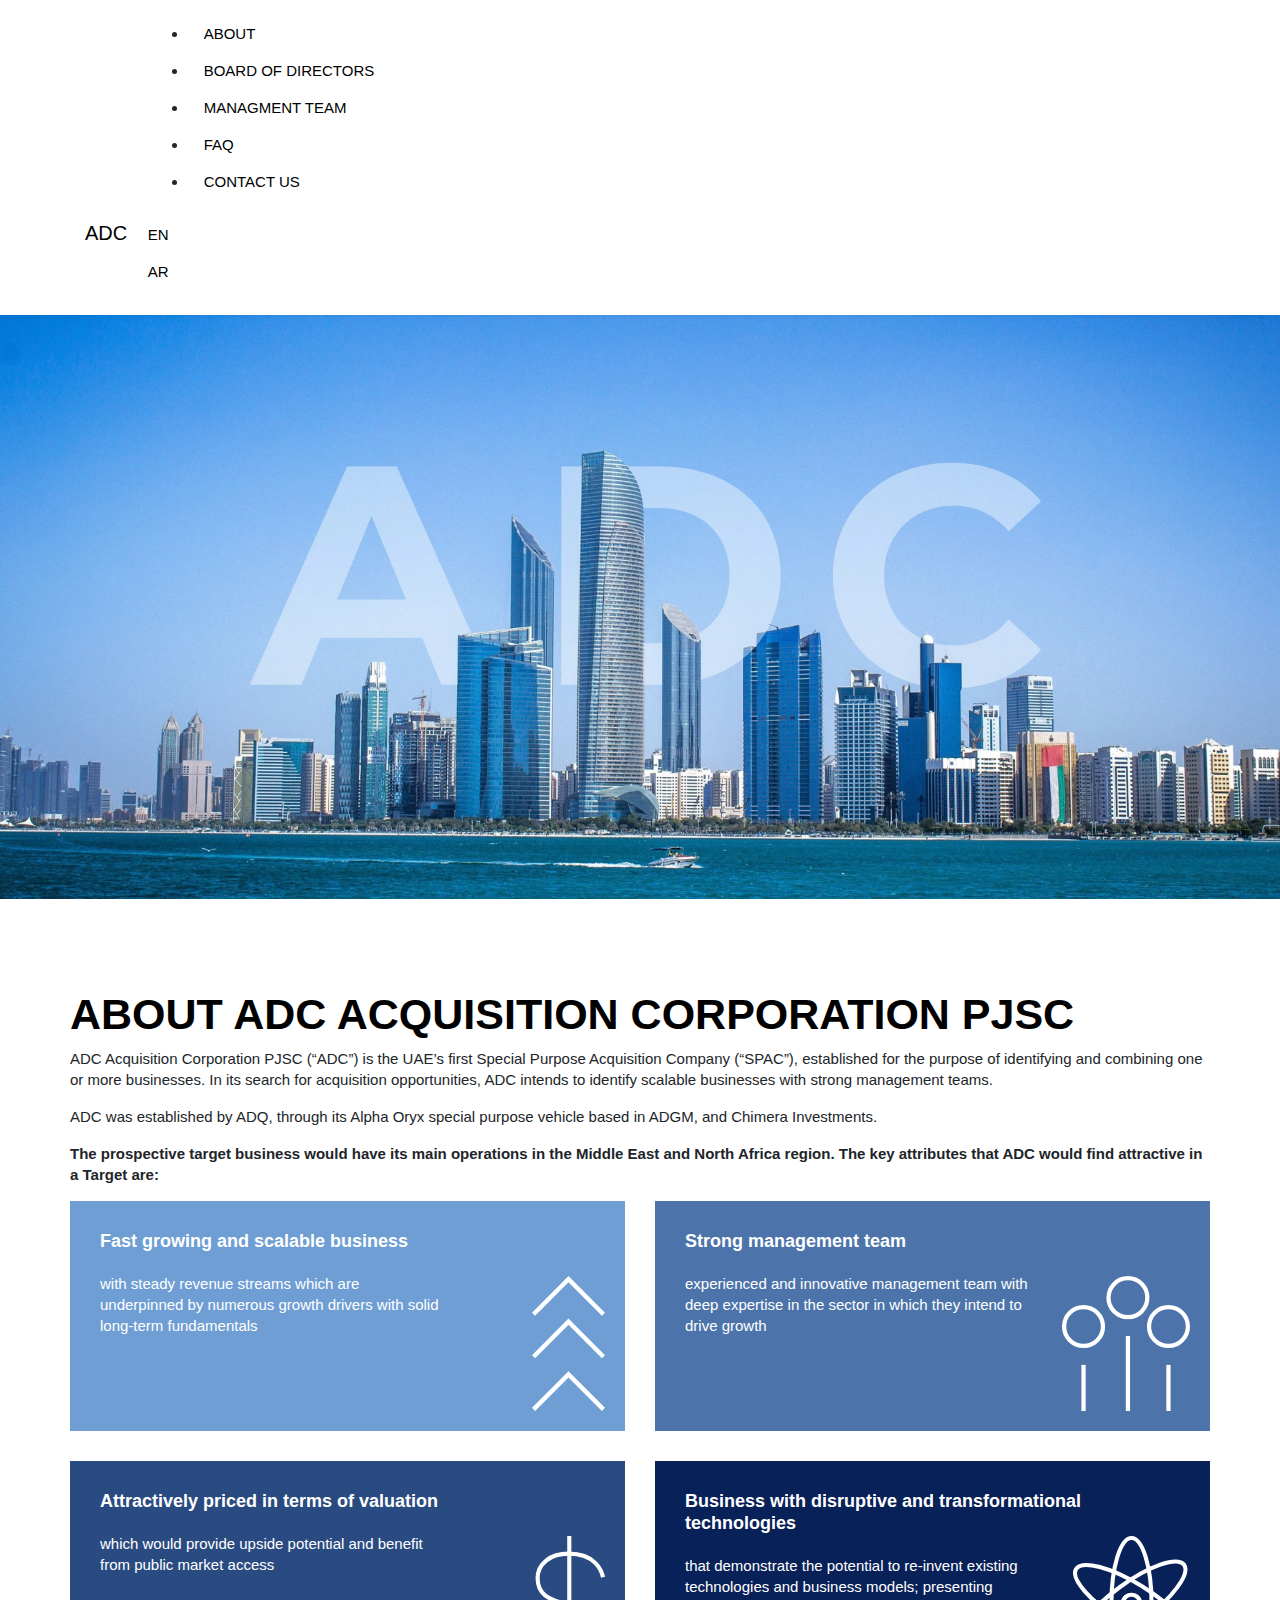
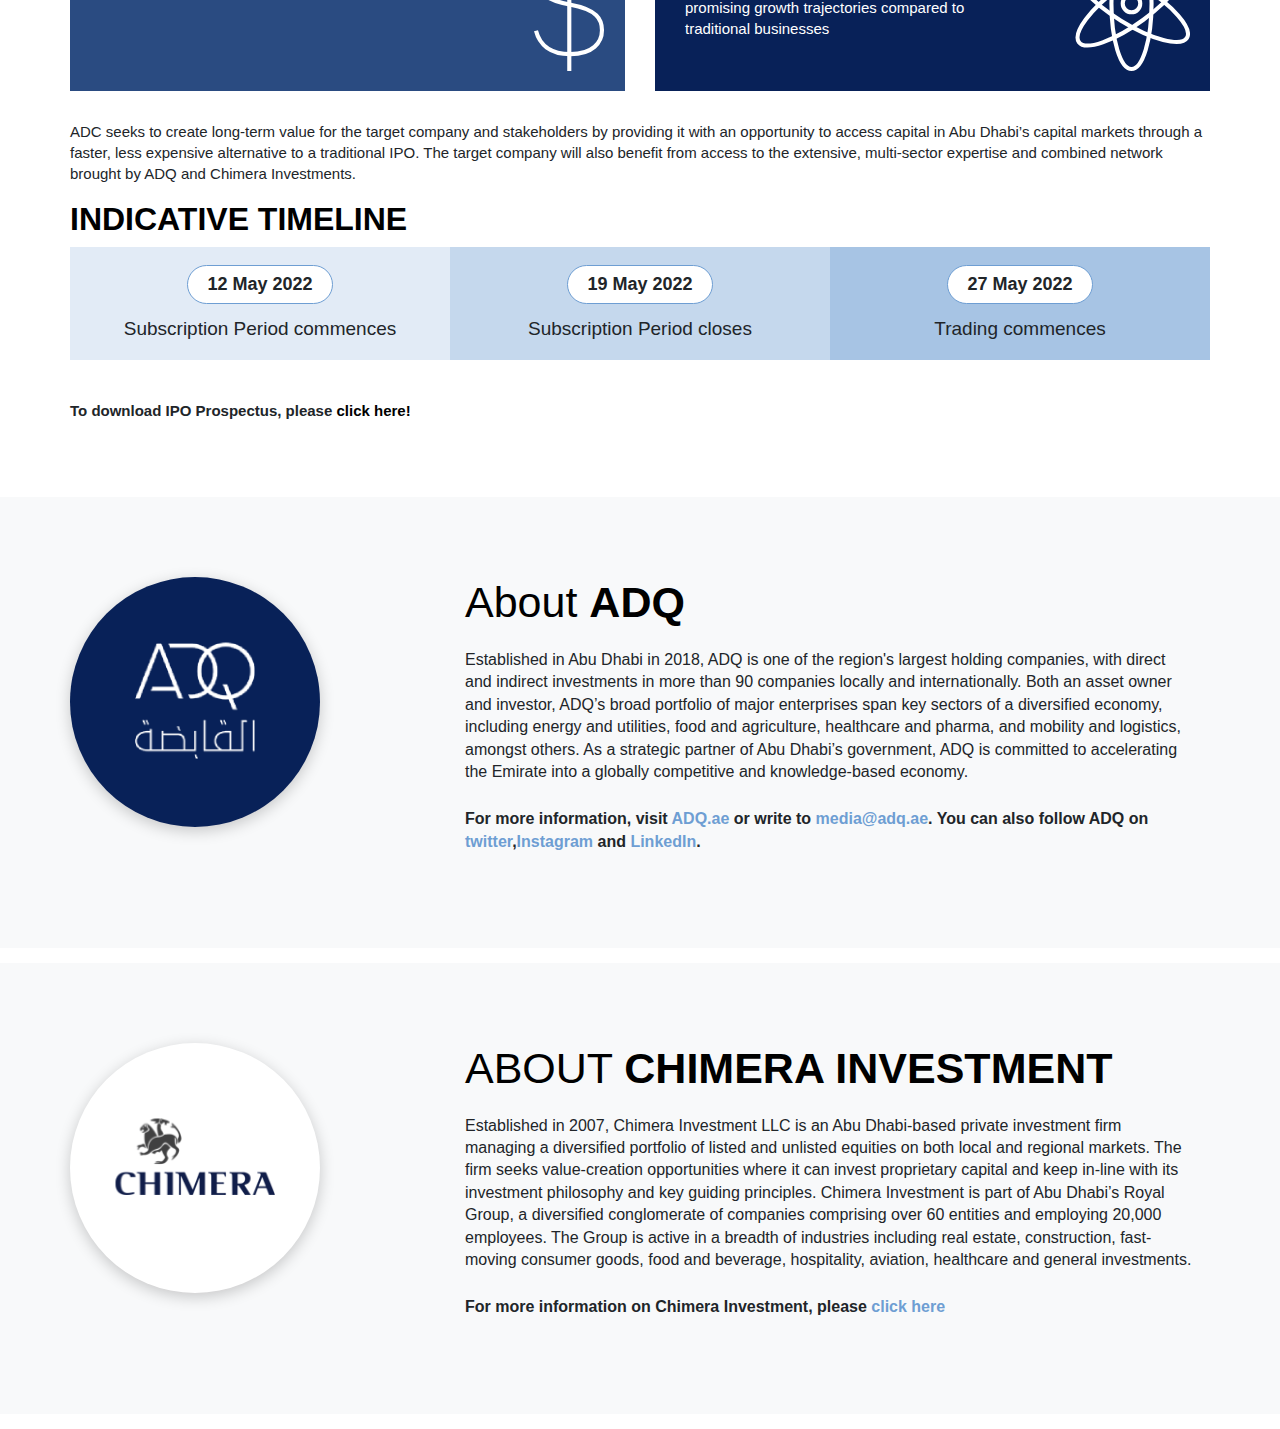
==== index2.html @ 83d0c541 "Initial commit" ====
<!DOCTYPE html>
<html lang="en">
<head>
  <meta charset="utf-8">
  <meta name="viewport" content="width=device-width, initial-scale=1.0, maximum-scale=1.0, user-scalable=no" />
  <title>ADC</title>
  <meta name="description" content="">
  <meta name="author" content="">

  <!-- frameworks -->
  <link href="assets/framework/css/bootstrap.min.css" rel="stylesheet">
  
  <!-- font and style -->
  <link rel="stylesheet" href="https://maxcdn.bootstrapcdn.com/font-awesome/4.7.0/css/font-awesome.min.css">
  <link rel="stylesheet" href="https://cdn.linearicons.com/free/1.0.0/icon-font.min.css">
  <link rel="stylesheet" type="text/css" href="assets/css/magnific-popup.css">

  <link rel="preconnect" href="https://fonts.googleapis.com">
  <link rel="preconnect" href="https://fonts.gstatic.com" crossorigin>
  <link href="https://fonts.googleapis.com/css2?family=Montserrat:wght@700&display=swap" rel="stylesheet">

  
  <link rel="stylesheet" type="text/css" href="assets/fonts/mada/stylesheet.css">
  <link rel="stylesheet" type="text/css" href="style2.css">
</head>


<!-- Coding starts !-->

<section class="navigation">
    <div class="container"> 
      <a class="navbar-brand" href="#">ADC </a>
          <div class="navbar-brand" id="navbar-brand">
          <ul>
            <li>
              <a class="nav-link smoothScroll" href="#">ABOUT <span class="sr-only">(current)</span></a>
            </li>
            <li>
              <a class="nav-link smoothScroll" href="#">BOARD OF DIRECTORS </a>
            </li>
            <li>
            <a class="nav-link smoothScroll" href="#"> MANAGMENT TEAM </a>
            </li>
            <li>
              <a class="nav-link smoothScroll" href="#">FAQ </a>
            </li>
            <li>
              <a class="nav-link smoothScroll" href="#">CONTACT US</a>
            </li>
          </ul>


          <ul class="navbar-nav lang_menu">
          <li class="nav-item">
            <a class="nav-link en" href="#">EN</a>
          </li>
          <li class="nav-item">
            <a class="nav-link ar" href="#">AR</a>
          </li>
          </div>
    </div>
</section>

<section class="Sec-hero">
         <img class="hero" src="assets/img/adc-hero.webp">
  </section>

<section class="Sec-about-intro">
  <div class="container">
    <div class="row">
      <div class="wrapper">
        <h1><medium>ABOUT ADC ACQUISITION CORPORATION PJSC</medium></h1>
        <p>ADC Acquisition Corporation PJSC (“ADC”) is the UAE’s first Special Purpose Acquisition Company (“SPAC”), established for the purpose of identifying and combining one or more businesses. In its search for acquisition opportunities, ADC intends to identify scalable businesses with strong management teams.</p>

        <p>ADC was established by ADQ, through its Alpha Oryx special purpose vehicle based in ADGM, and Chimera Investments. </p>

        <p><strong>The prospective target business would have its main operations in the Middle East and North Africa region. The key attributes that ADC would find attractive in a Target are: </strong></p>

    
      <div class="row about-grid"> 
          <div class="col-6 item1">
            <div class="desc">
              <div class="textwrap"> 
                <h2>Fast growing and scalable business </h2>
                <p> with steady revenue streams which are underpinned by numerous growth drivers with solid long-term fundamentals </p>
              </div>
            <img class="ftrd_icon" src="assets/img/about-icon-03.svg">
            </div>            
          </div>
       

          <div class="col-6 item2">
            <div class="desc">
              <div class="textwrap">
                <h2>Strong management team </h2>
                <p> experienced and innovative management team with deep expertise in the sector in which they intend to drive growth 
                </p>
            </div>
            <img class="ftrd_icon" src="assets/img/about-icon-02.svg">
          </div>
        </div>

          <div class="col-6 item3">
             <div class="desc">
              <div class="textwrap">
                <h2> Attractively priced in terms of valuation </h2>
                <p>which would provide upside potential and benefit from public market access</p>
              </div>
              <img class="ftrd_icon" src="assets/img/about-icon-01.svg">
            </div>
          </div>

          <div class="col-6 item4">
            <div class="desc">
              <div class="textwrap">
                <h2> Business with disruptive and transformational technologies</h2>
                <p>that demonstrate the potential to re-invent existing technologies and business models; presenting promising growth trajectories compared to traditional businesses</p>
              </div>
              <img class="ftrd_icon" src="assets/img/about-icon-04.svg">
            </div>
          </div>

        </div>

        <p>ADC seeks to create long-term value for the target company and stakeholders by providing it with an opportunity to access capital in Abu Dhabi’s capital markets through a faster, less expensive alternative to a traditional IPO. The target company will also benefit from access to the extensive, multi-sector expertise and combined network brought by ADQ and Chimera Investments.</p>
    


          <div =class="timeline-row">
            <h3>INDICATIVE TIMELINE</h3>
            <div class="timeline-wrap row">
              <div class="col-4 item">
                <span class="date"> 12 May 2022 </span>
                <p> Subscription Period commences </p>
            </div>
         
            <div class="col-4 item">
                <span class="date"> 19 May 2022 </span>
                <p> Subscription Period closes </p>
            </div>

            <div class="col-4 item">
                <span class="date"> 27 May 2022 </span>
                <p> Trading commences </p>
            </div>
          </div>

            <p><strong> To download IPO Prospectus, please <a href="#">click here!</strong></a></p>
        </div>
      </div>
  </div>
</section>

<section class="about-adq about_cstm_sec bg-light">
  <div class="container">
    <div class="wrapper row">
      <div class="col-4 ftrd_img">
        <div class="wrap"><img src="assets/img/logo-adq.png"></div>
      </div>


        <div class="col-8 desc"> 
          <h3> About <strong>ADQ</strong> </h3>
          <p> Established in Abu Dhabi in 2018, ADQ is one of the region's largest holding companies, with direct and indirect investments in more than 90 companies locally and internationally. Both an asset owner and investor, ADQ’s broad portfolio of major enterprises span key sectors of a diversified economy, including energy and utilities, food and agriculture, healthcare and pharma, and mobility and logistics, amongst others. As a strategic partner of Abu Dhabi’s government, ADQ is committed to accelerating the Emirate into a globally competitive and knowledge-based economy.</p>
          <p><strong> For more information, visit
           <a href="#"> ADQ.ae</a>
            or write to
            <a href="#">media@adq.ae</a>.
            You can also follow ADQ on 
            <a href="#">twitter</a>,<a href="#">Instagram</a> and <a href="#">LinkedIn</a>.</strong></p>
    </div>
  </div>
</section>

<section class="about-chimera about_cstm_sec bg-light">
  <div class="container">
    <div class="wrapper row">
      <div class="col-4 ftrd_img">
        <div class="wrap"><img src="assets/img/logo-chimera.png"></div>
      </div>

  <div class="col-8 desc">
      <h3>ABOUT <strong>CHIMERA INVESTMENT</strong></h3>
      <p>Established in 2007, Chimera Investment LLC is an Abu Dhabi-based private investment firm managing a diversified portfolio of listed and unlisted equities on both local and regional markets. The firm seeks value-creation opportunities where it can invest proprietary capital and keep in-line with its investment philosophy and key guiding principles. Chimera Investment is part of Abu Dhabi’s Royal Group, a diversified conglomerate of companies comprising over 60 entities and employing 20,000 employees. The Group is active in a breadth of industries including real estate, construction, fast-moving consumer goods, food and beverage, hospitality, aviation, healthcare and general investments.</p>
      <p><strong>For more information on Chimera Investment, please
      <a href="#">click here</a></strong></p>
    </div>
  </div>
</section>
---- assets/fonts/mada/stylesheet.css ----
@font-face {
    font-family: 'Mada';
    src: url('Mada-Bold.eot');
    src: url('Mada-Bold.eot?#iefix') format('embedded-opentype'),
        url('Mada-Bold.woff2') format('woff2'),
        url('Mada-Bold.woff') format('woff'),
        url('Mada-Bold.ttf') format('truetype');
    font-weight: bold;
    font-style: normal;
    font-display: block;
}

@font-face {
    font-family: 'Mada';
    src: url('Mada-Light.eot');
    src: url('Mada-Light.eot?#iefix') format('embedded-opentype'),
        url('Mada-Light.woff2') format('woff2'),
        url('Mada-Light.woff') format('woff'),
        url('Mada-Light.ttf') format('truetype');
    font-weight: 300;
    font-style: normal;
    font-display: block;
}

@font-face {
    font-family: 'Mada';
    src: url('Mada-Medium.eot');
    src: url('Mada-Medium.eot?#iefix') format('embedded-opentype'),
        url('Mada-Medium.woff2') format('woff2'),
        url('Mada-Medium.woff') format('woff'),
        url('Mada-Medium.ttf') format('truetype');
    font-weight: 500;
    font-style: normal;
    font-display: block;
}

@font-face {
    font-family: 'Mada';
    src: url('Mada-Regular.eot');
    src: url('Mada-Regular.eot?#iefix') format('embedded-opentype'),
        url('Mada-Regular.woff2') format('woff2'),
        url('Mada-Regular.woff') format('woff'),
        url('Mada-Regular.ttf') format('truetype');
    font-weight: normal;
    font-style: normal;
    font-display: block;
}
---- style2.css ----
img{ max-width: 100%; }
a{ color: #000; }
a:focus, a:hover{ text-decoration: none; background: none; color: #082158;}
input:-webkit-autofill { -webkit-box-shadow: inset 0 0 0px 9999px white;}
hr{
    border-top: 3px solid #EFCB13;
    width: 44px;
    margin-top: 10px;
}

h1,h2,h3,h4,h5 {margin-top: 0px;line-height: 1.2;color: #000; font-weight: bold;}
h1{font-size: 43px; }
h2{ font-size: 43px; }
h3{ font-size: 32px; }
h4{ font-size: 22px; }
h5{  }
p {  }
p, li{ font-size: 15px; line-height: 1.4; margin-top: 0px;}
a { outline: none !important; background: none;}
li,span{  }

section{ padding: 10px 0; }
.bg_dark{  
    color: #fff;
    background: #082158;}


/* header */

.m_header{ 
    padding-top: 0px; 
    padding-bottom: 0px;  
    position: fixed;
    left: 0;
    right: 0;
    z-index: 999;
    background: #fff;
}
.m_header .navbar-brand{ 
    font-size: 43px; 
    font-weight: bold;  
    font-family: 'Montserrat', sans-serif;
}
.m_header .navbar-brand:hover{ color: #000; }
.m_header .nav-item{  }
.m_header .nav-item a{ 
    font-weight: bold; 
    font-size: 16px; 
    padding: 10px 20px!important;
}

.m_header .lang_menu{ position: absolute; right: 35px;    }
.m_header .lang_menu a{ padding: 6px 5px!important;color: #606060; font-weight: normal; line-height: 0;   }
.m_header .lang_menu a.en{ font-weight: bold; border-right: 1px solid ;  }
.m_header .lang_menu a.ar{  }

#navbarNav{ margin-bottom: -1px; }

.navigation {
    padding:  10px;
}

/* header */

/* Sec hero */

.sec-hero{ padding: 10px 0 0 0;;  }
.sec-hero .container{  }
.sec-hero .wrapper{  }
.sec-hero img.hero_bg{  
    object-fit: cover;
    height: 650px;
    width: 100vw;
}

/* end sec hero */


/* about adc */

.Sec-about-intro{ padding-top: 80px; padding-bottom: 60px;}


.about-grid .textwrap h2 {
    font-size: 18px;

}

.about-grid .textwrap p {
    width: 70%;
    
}

.about-grid .col-6{ padding-bottom: 30px;  }
.about-grid .item1 .desc{ background: #6e9ed3; }
.about-grid .item2 .desc{ background: #4c74aa; }
.about-grid .item3 .desc{ background: #2a4b81; }
.about-grid .item4 .desc{ background: #082158;  }

.about-grid .desc{ 
    color: #fff; 
    height: 100%;
    padding: 30px ;
    height: 230px;
    overflow: hidden;
    position: relative;
}

.about-grid .desc  .text_wrap p{ width: 70%;  }
.about-grid .desc h2{ color: #fff; font-size: 18px; line-height: 1.2;margin-bottom: 20px; }
.about-grid .desc .desc p{  }
.about-grid .desc .ftrd_icon{  
    position: absolute;
    bottom: 20px;
    right: 20px;
    height: 135px;
}

@media {max-width:  991px}
.about-grid .desc .ftrd_icon {
    position:  absolute;
    bottom:  20px;
    right: 20px;
    height: 135px;}


.timeline-row{ padding: 20px 0;  }
.timeline-row h3{ font-size: 18px; }
.timeline-wrap {  padding: 0 15px 40px 15px; }
.timeline-wrap .item{ 
    background: #e2ebf6;
    text-align: center;
    padding:18px 20px;
    /*margin-bottom: 15px;*/
}

.timeline_wrap .item::after,
.timeline_wrap .item::before {
    content: " ";
    position: absolute;
    top: 0;
    right: -17px;
    width: 0;
    height: 0;
    border-top: 56px solid #c5d8ed;
    border-bottom: 57px solid #c5d8ed;
    border-left: 42px solid #e2ebf6;
    z-index: 2;
    transition: border-color 0.2s ease;
}

.timeline-wrap .item:nth-child(2)::after{
    border-top-color:#a7c4e4;
    border-bottom-color: #a7c4e4;
    border-left-color:  #c5d8ed;
}

.timeline-wrap .item:nth-child(3)::after{
    border-top-color: #ffffff;
    border-bottom-color:  #ffffff;
    border-left-color: #a7c4e4;
    right: 0px;
}

.timeline-wrap .item::before {
    right: auto;
    left: 0;
    border-left: 17px solid #fff;   
    z-index: 0;
}

.timeline-wrap .item:first-child::before {
    border: none;
}

.timeline-wrap .item:nth-child(2){ background: #c5d8ed;  }
.timeline-wrap .item:nth-child(3){  background: #a7c4e4; }
.timeline-wrap .item span.date{  
    display: inline-block;
    font-size: 18px;
    font-weight: bold;
    border-radius: 30px;
    border: 1px solid #6e9ed3;
    padding: 5px 19px;
    margin-bottom: 12px;
    background: #fff;
}
.timeline-wrap .item p{ margin: 0; font-size: 19px; }
.timeline-row p a{ color: #6e9ed3; }

/* about adc end */

.about_cstm_sec{ margin-bottom: 15px; padding: 80px 0 70px 0; }
.about_cstm_sec .ftrd_img{  }
.about_cstm_sec .ftrd_img .wrap{ 
    border-radius: 100%; 
    box-shadow: 0px 4px 15px 0px rgb(0 0 0 / 20%);
    background: #082158;
    width: 250px;
    height: 250px;
    padding: 65px;
    margin-left: -15px;
}

.about-chimera .ftrd_img .wrap{
    background: #fff;
    padding:75px 45px ;
}

.about_cstm_sec  .desc{ }
.about_cstm_sec  .desc h3{  
    font-weight: normal;
    font-size: 43px;
    margin-bottom: 20px;
}
.about_cstm_sec .desc p{margin-bottom: 25px;    font-size: 16px;  }
.about_cstm_sec  .desc p a{ color: #6e9ed3; }

.bg-light{ background: #f8fafb; }
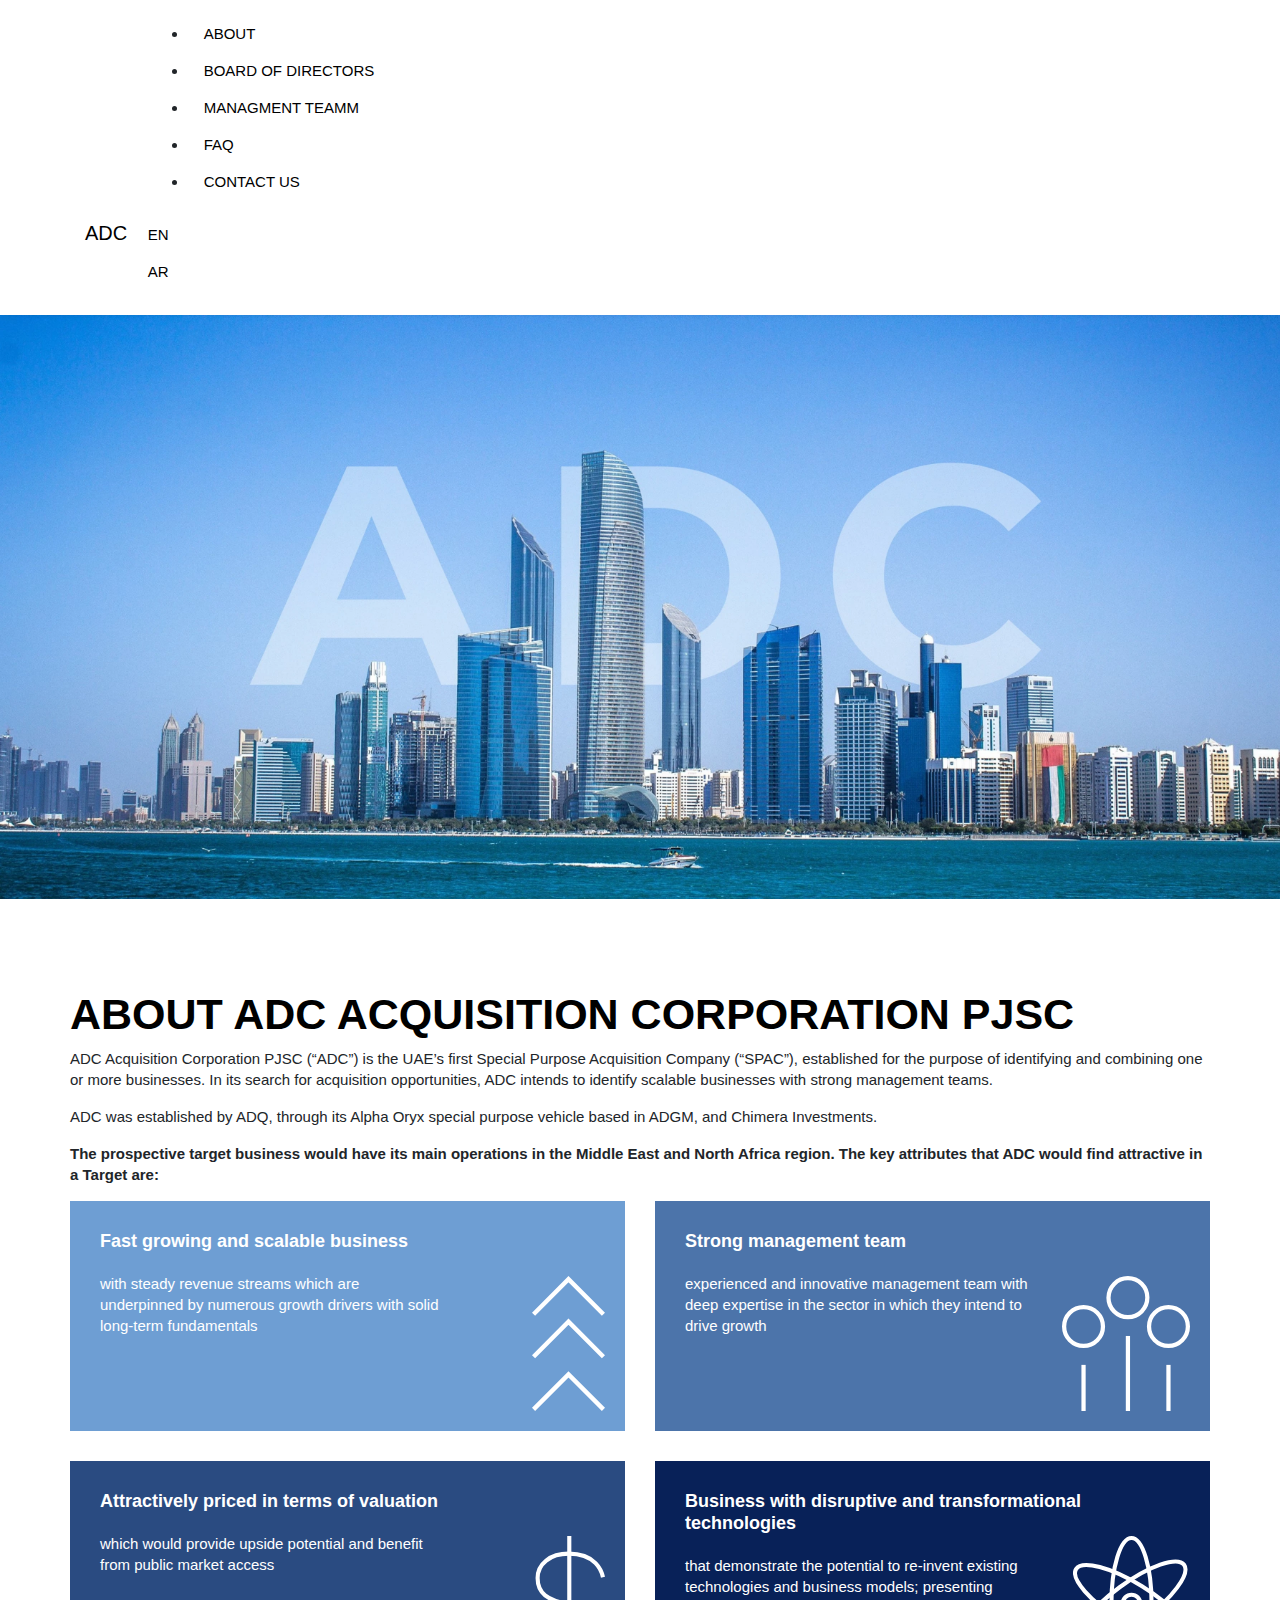
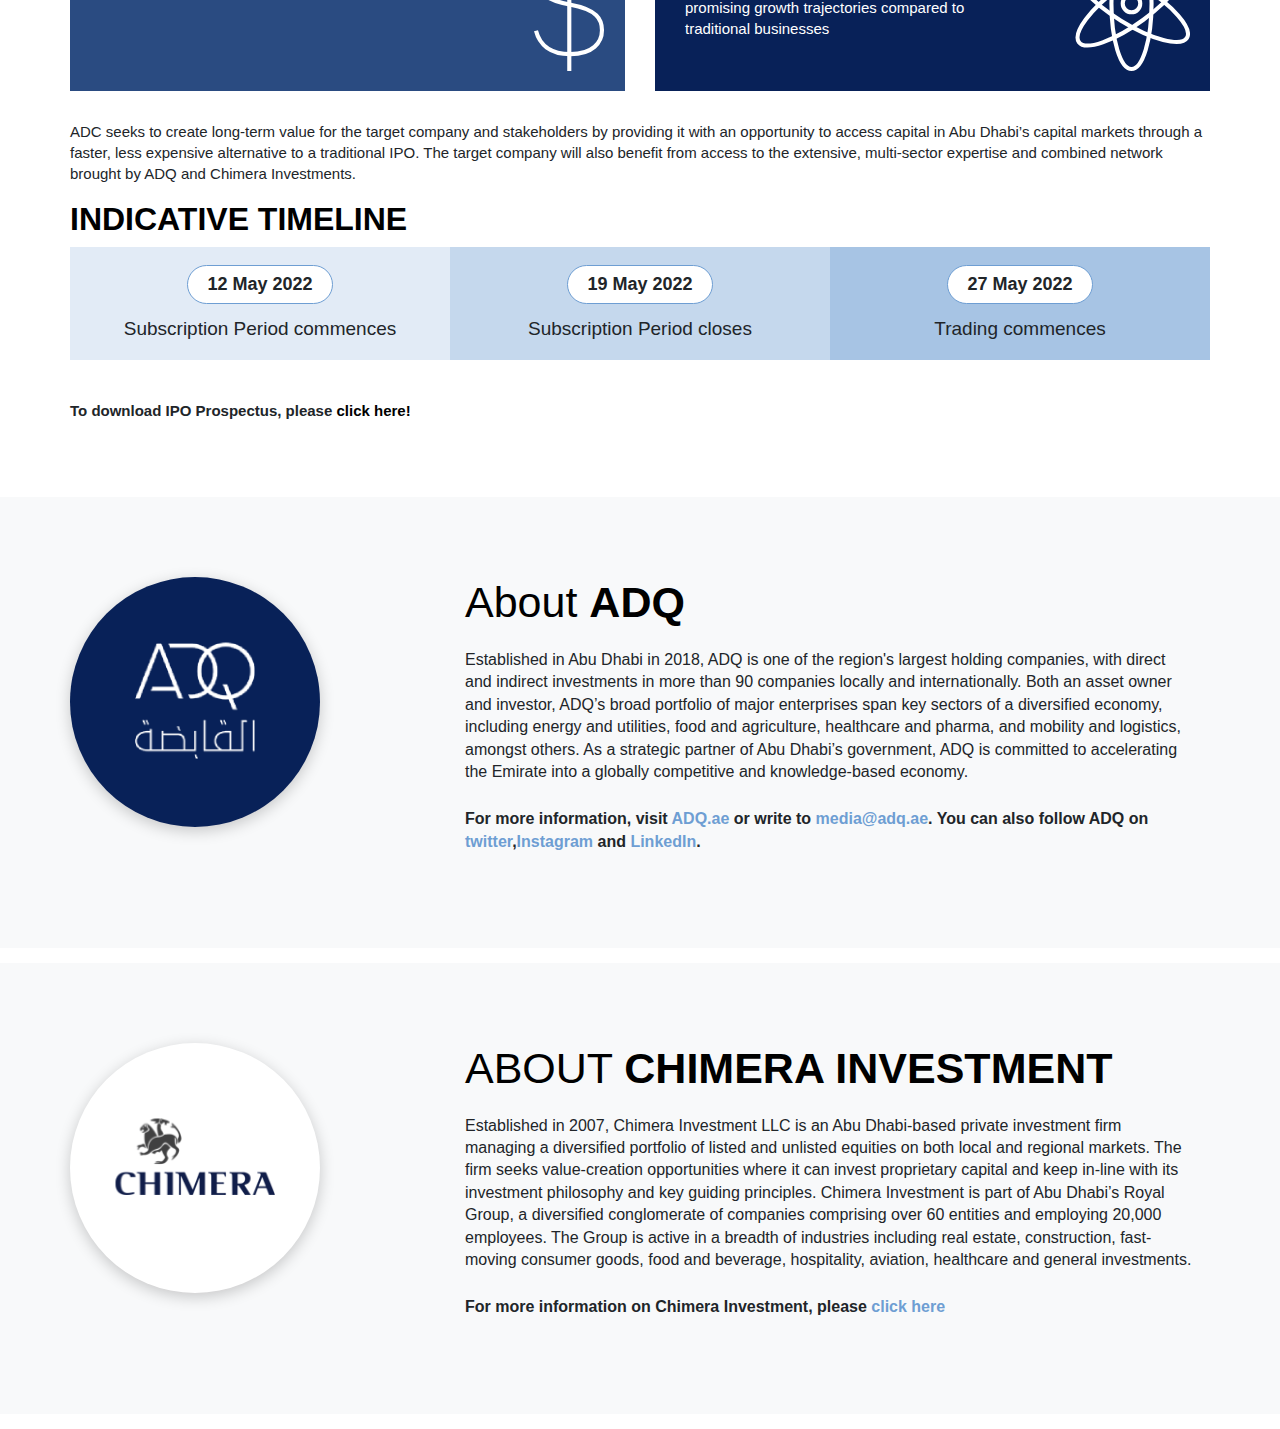
==== commit a84ce293: "Update index2.html" ====
--- a/index2.html
+++ b/index2.html
@@ -39,7 +39,7 @@
               <a class="nav-link smoothScroll" href="#">BOARD OF DIRECTORS </a>
             </li>
             <li>
-            <a class="nav-link smoothScroll" href="#"> MANAGMENT TEAM </a>
+            <a class="nav-link smoothScroll" href="#"> MANAGMENT TEAMM </a>
             </li>
             <li>
               <a class="nav-link smoothScroll" href="#">FAQ </a>
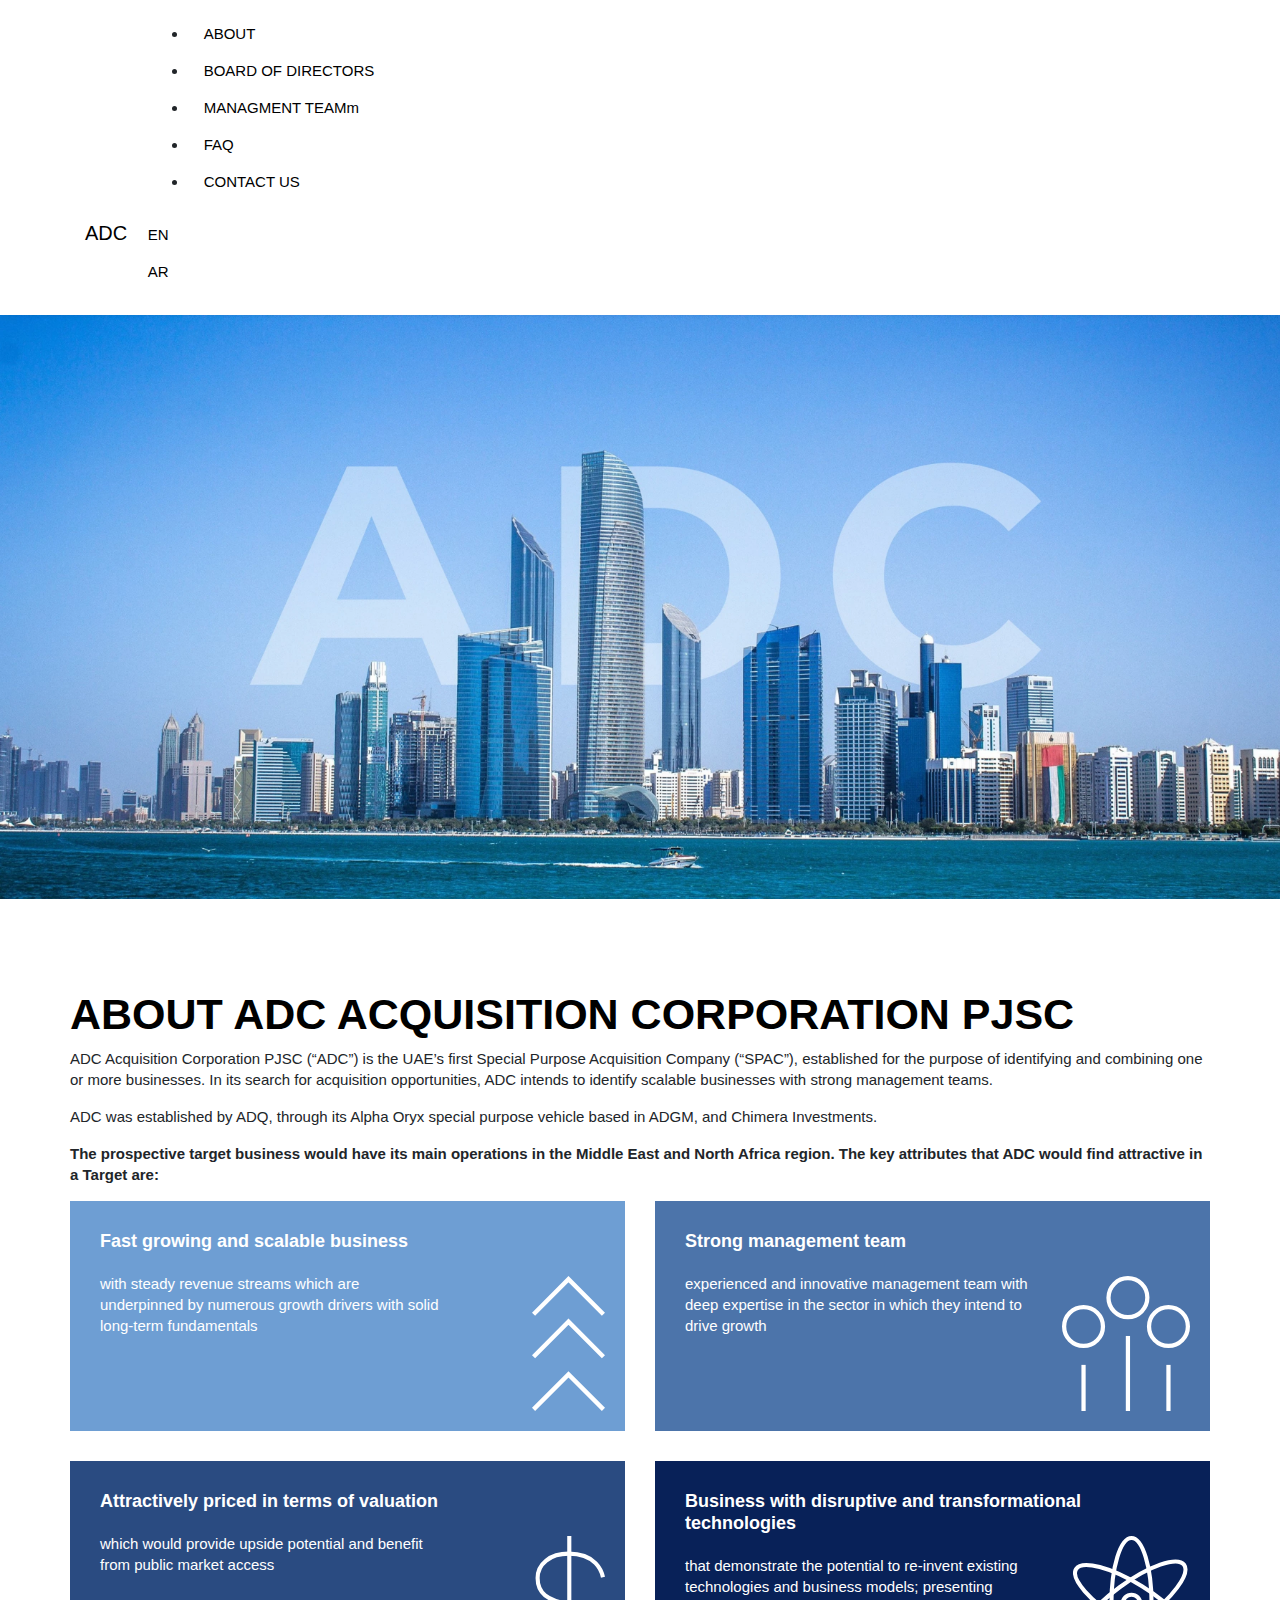
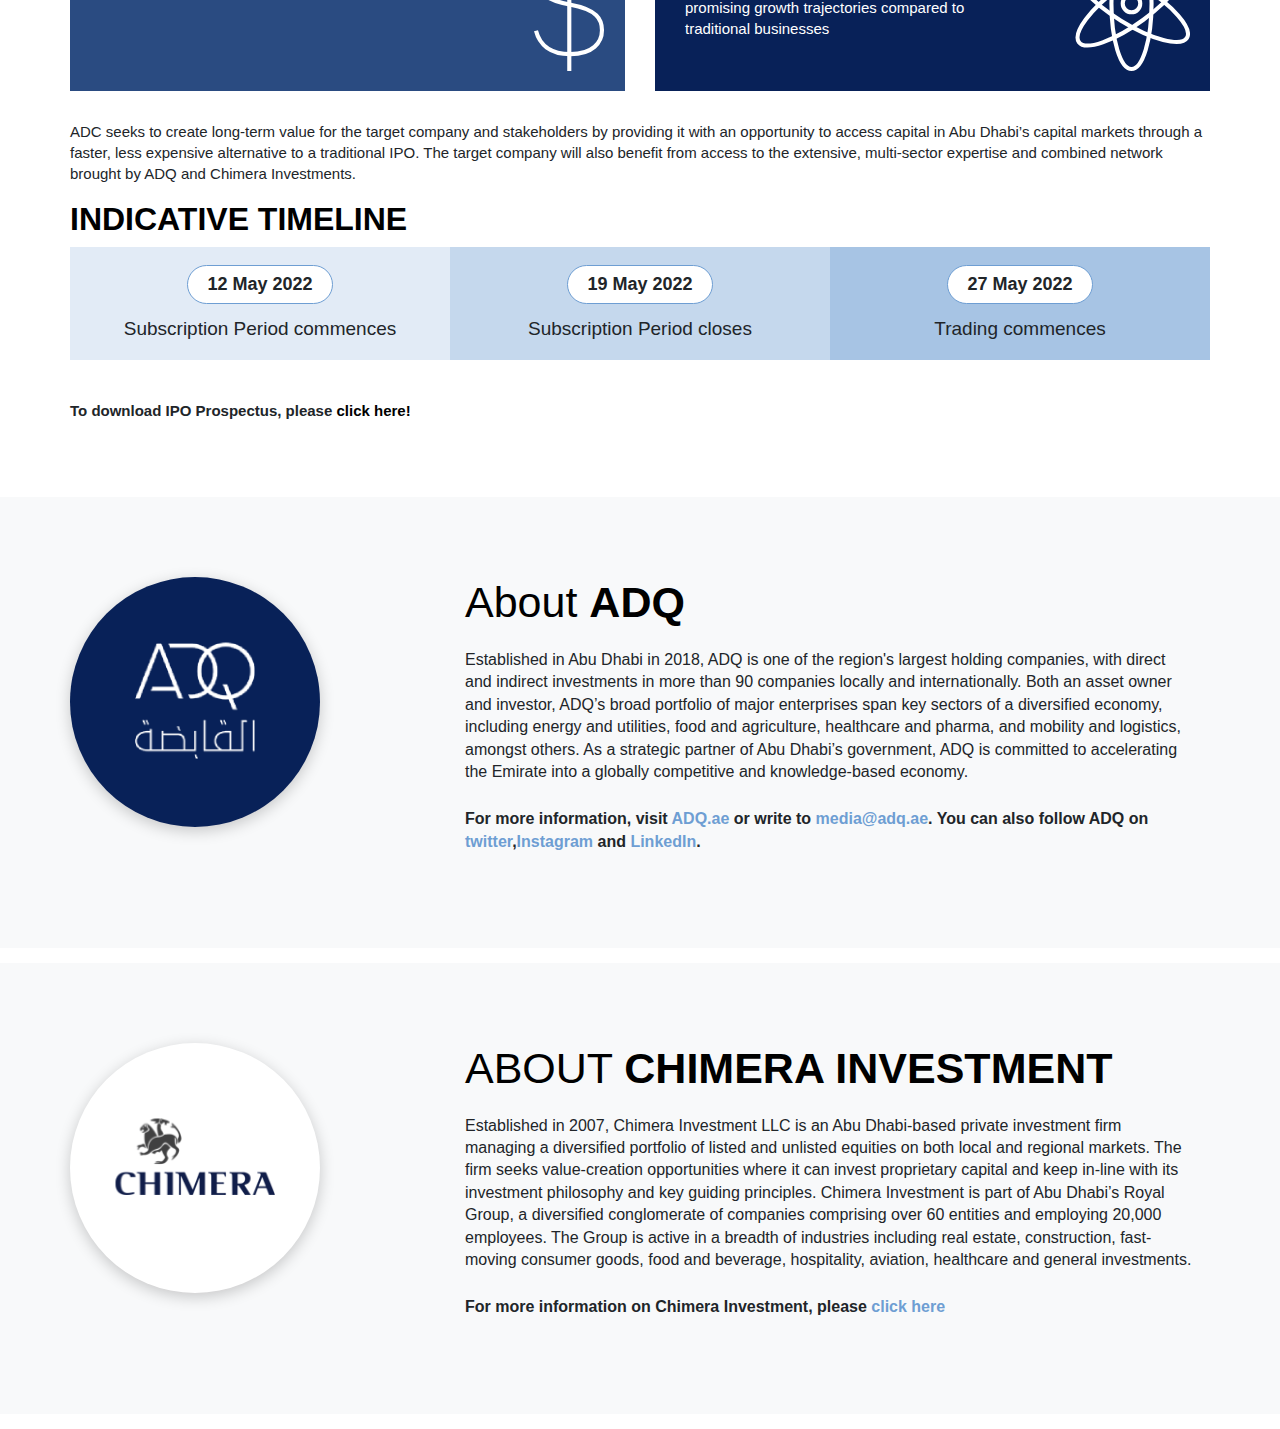
==== commit a82d04f9: "Update index2.html" ====
--- a/index2.html
+++ b/index2.html
@@ -39,7 +39,7 @@
               <a class="nav-link smoothScroll" href="#">BOARD OF DIRECTORS </a>
             </li>
             <li>
-            <a class="nav-link smoothScroll" href="#"> MANAGMENT TEAMM </a>
+            <a class="nav-link smoothScroll" href="#"> MANAGMENT TEAMm </a>
             </li>
             <li>
               <a class="nav-link smoothScroll" href="#">FAQ </a>
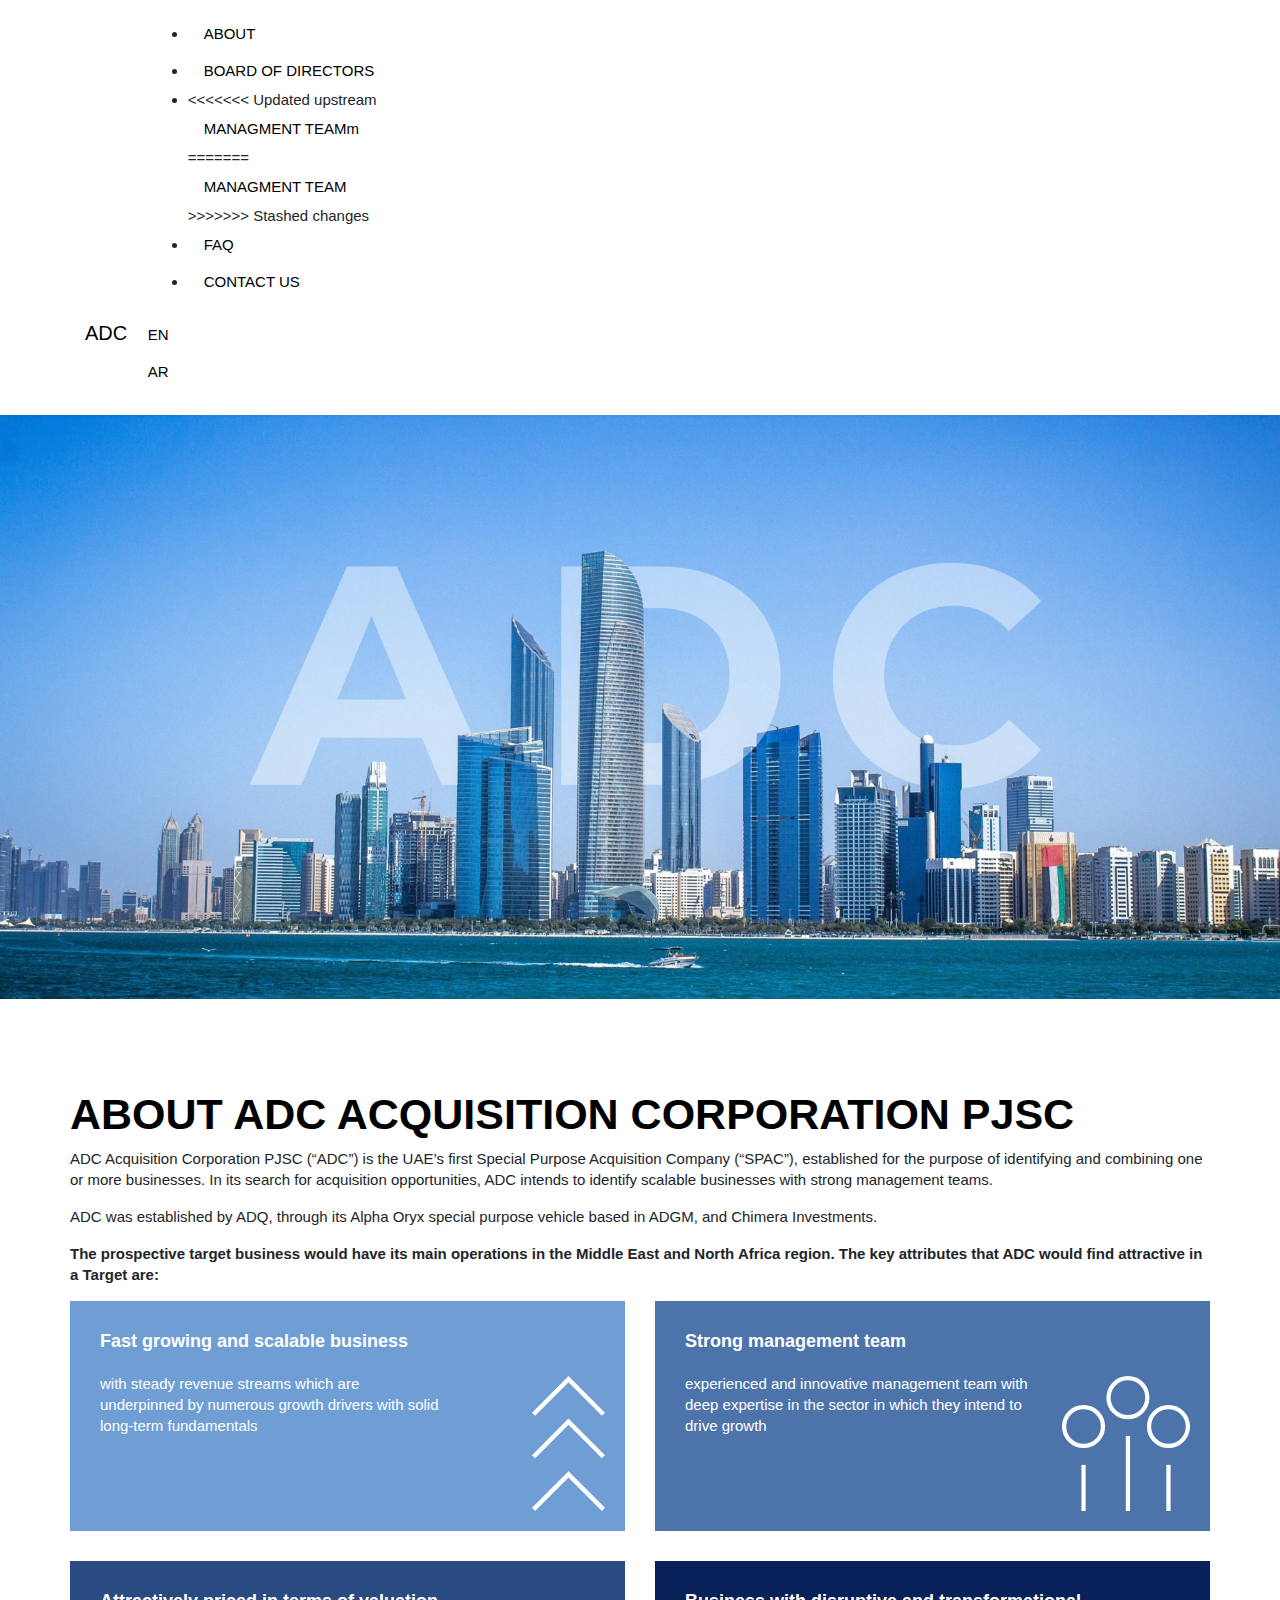
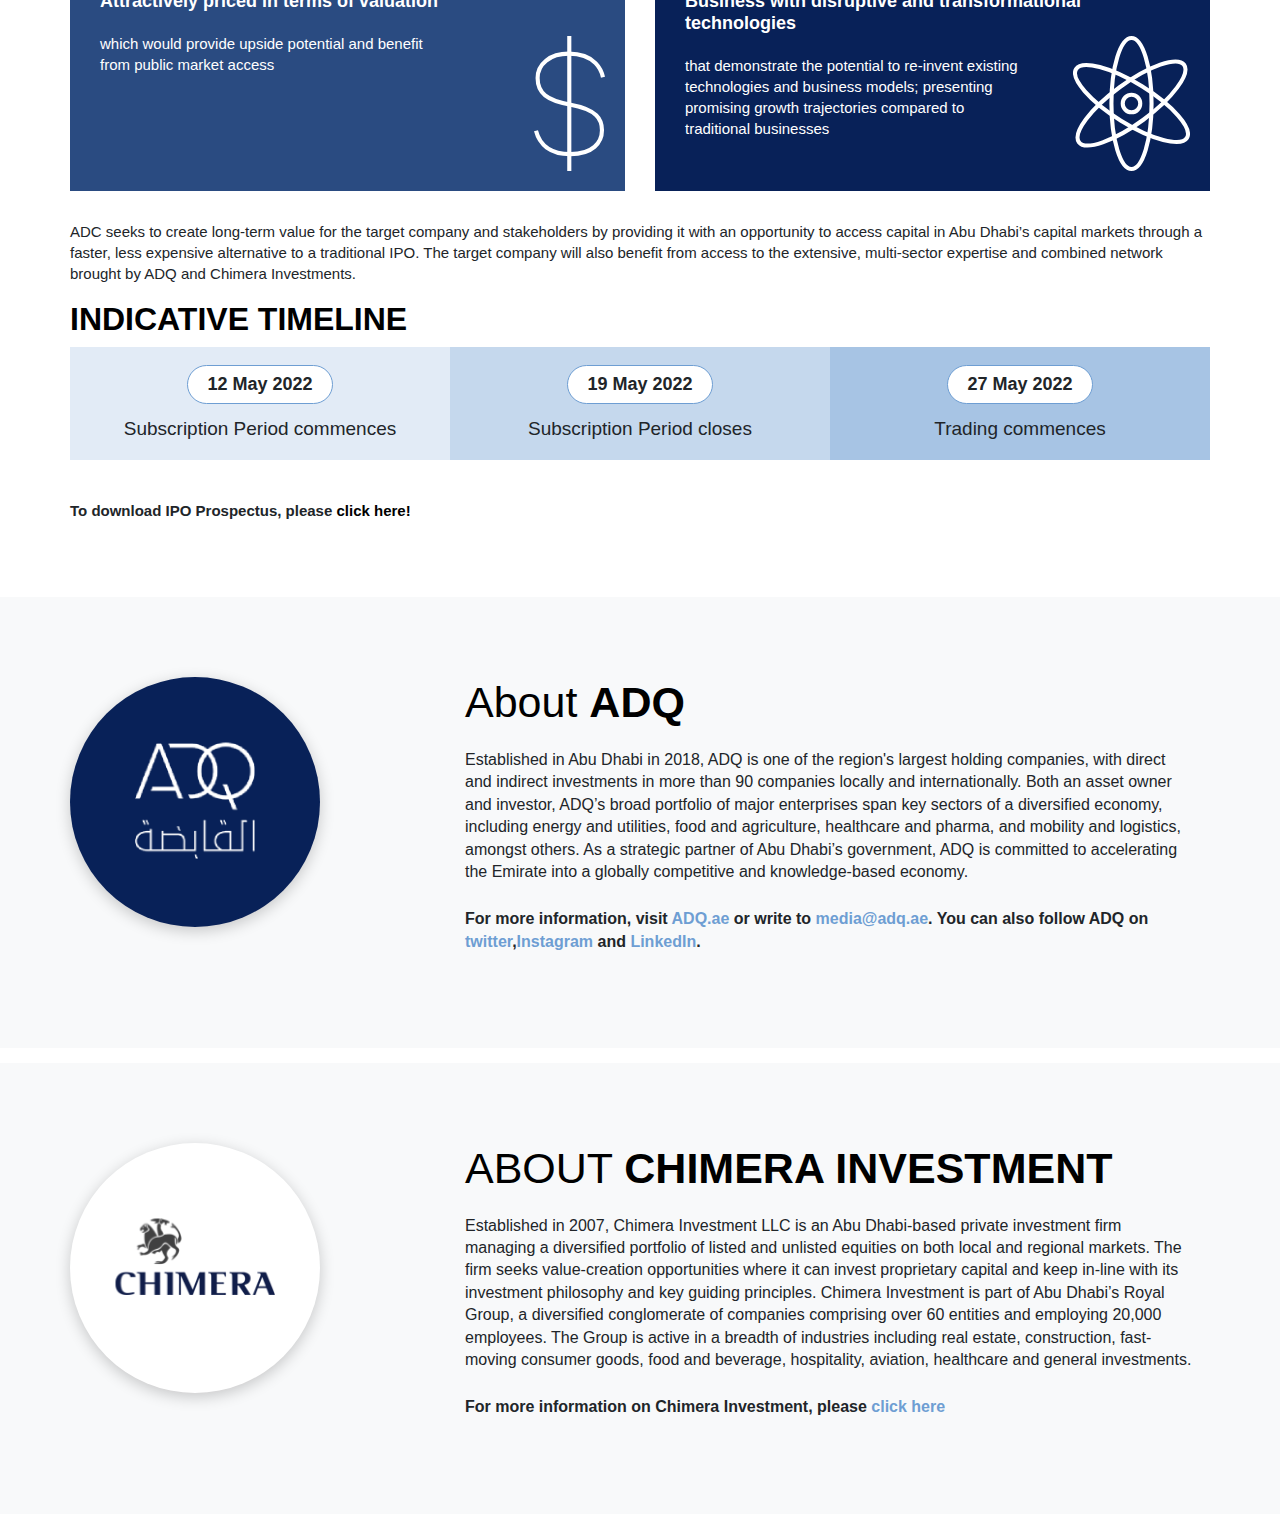
==== commit c1737a31: "Update index2.html" ====
--- a/index2.html
+++ b/index2.html
@@ -39,7 +39,11 @@
               <a class="nav-link smoothScroll" href="#">BOARD OF DIRECTORS </a>
             </li>
             <li>
+<<<<<<< Updated upstream
             <a class="nav-link smoothScroll" href="#"> MANAGMENT TEAMm </a>
+=======
+            <a class="nav-link smoothScroll" href="#"> MANAGMENT TEAM </a>
+>>>>>>> Stashed changes
             </li>
             <li>
               <a class="nav-link smoothScroll" href="#">FAQ </a>
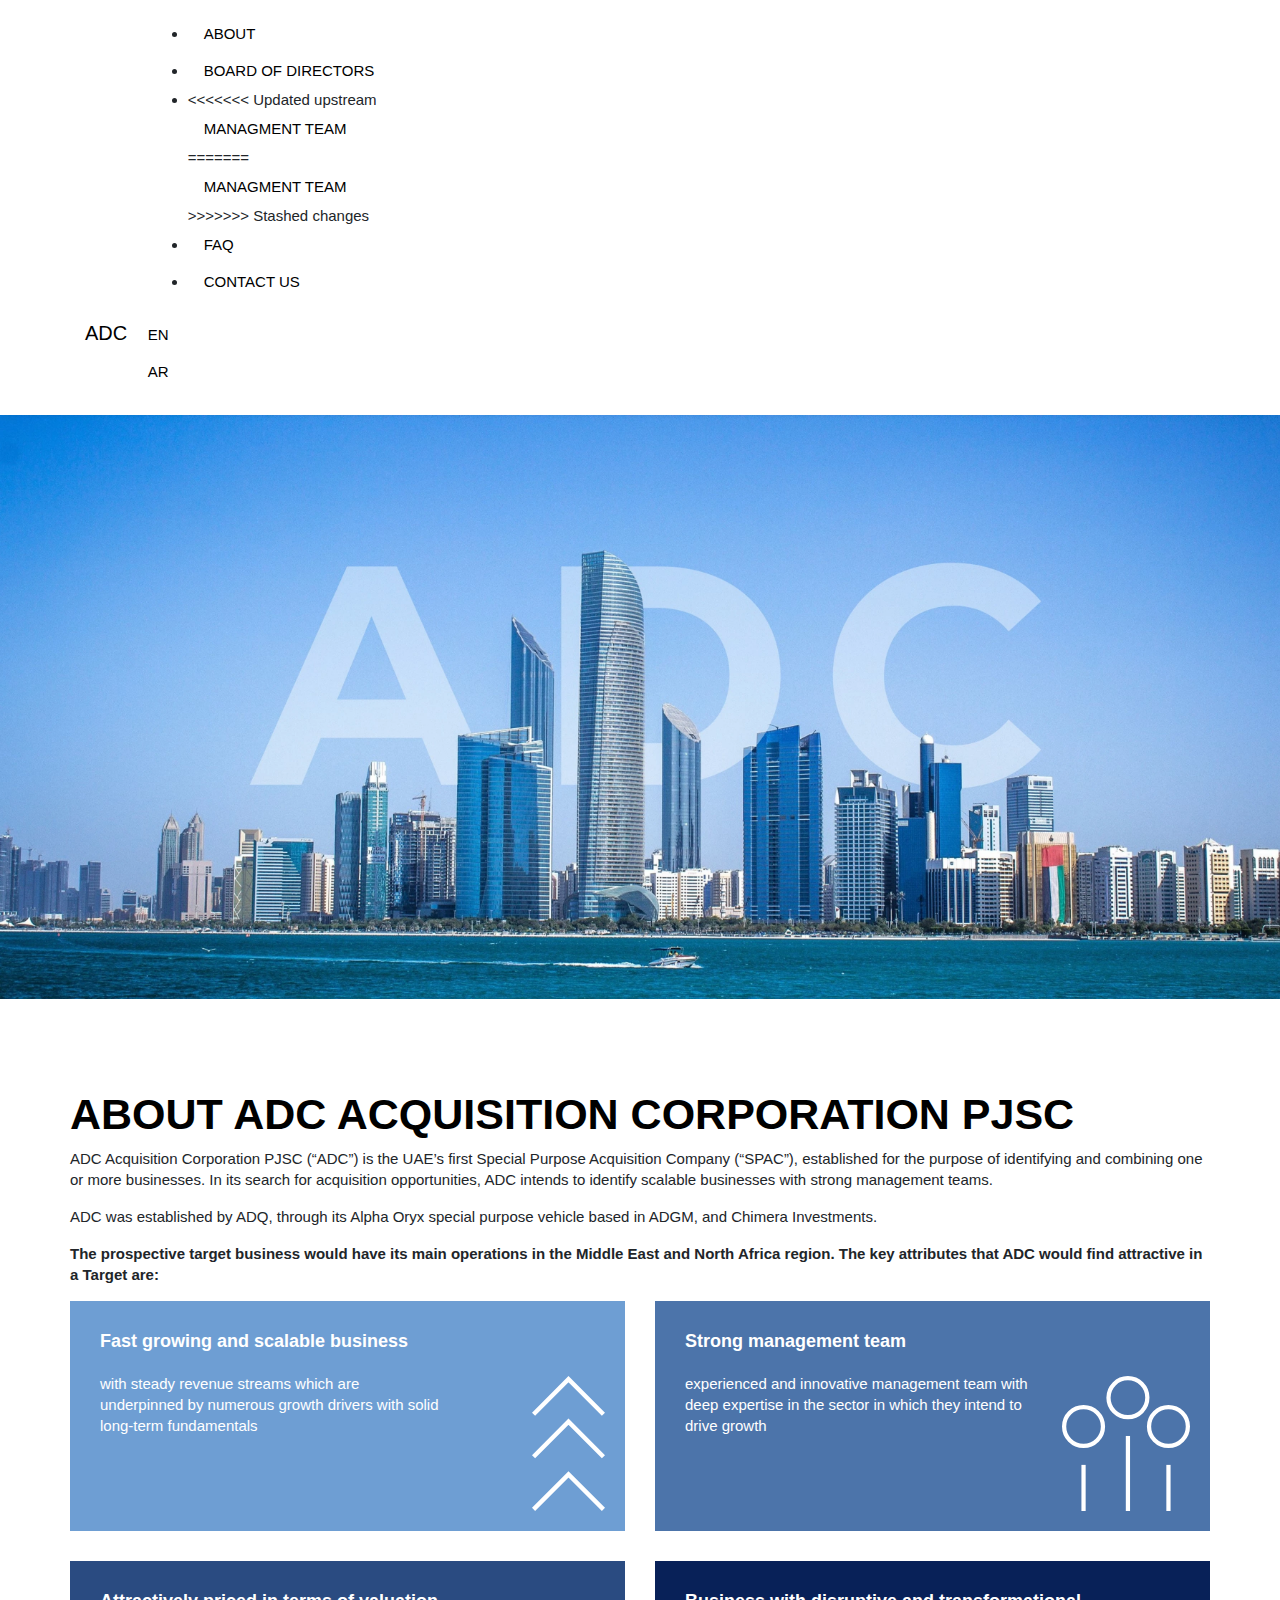
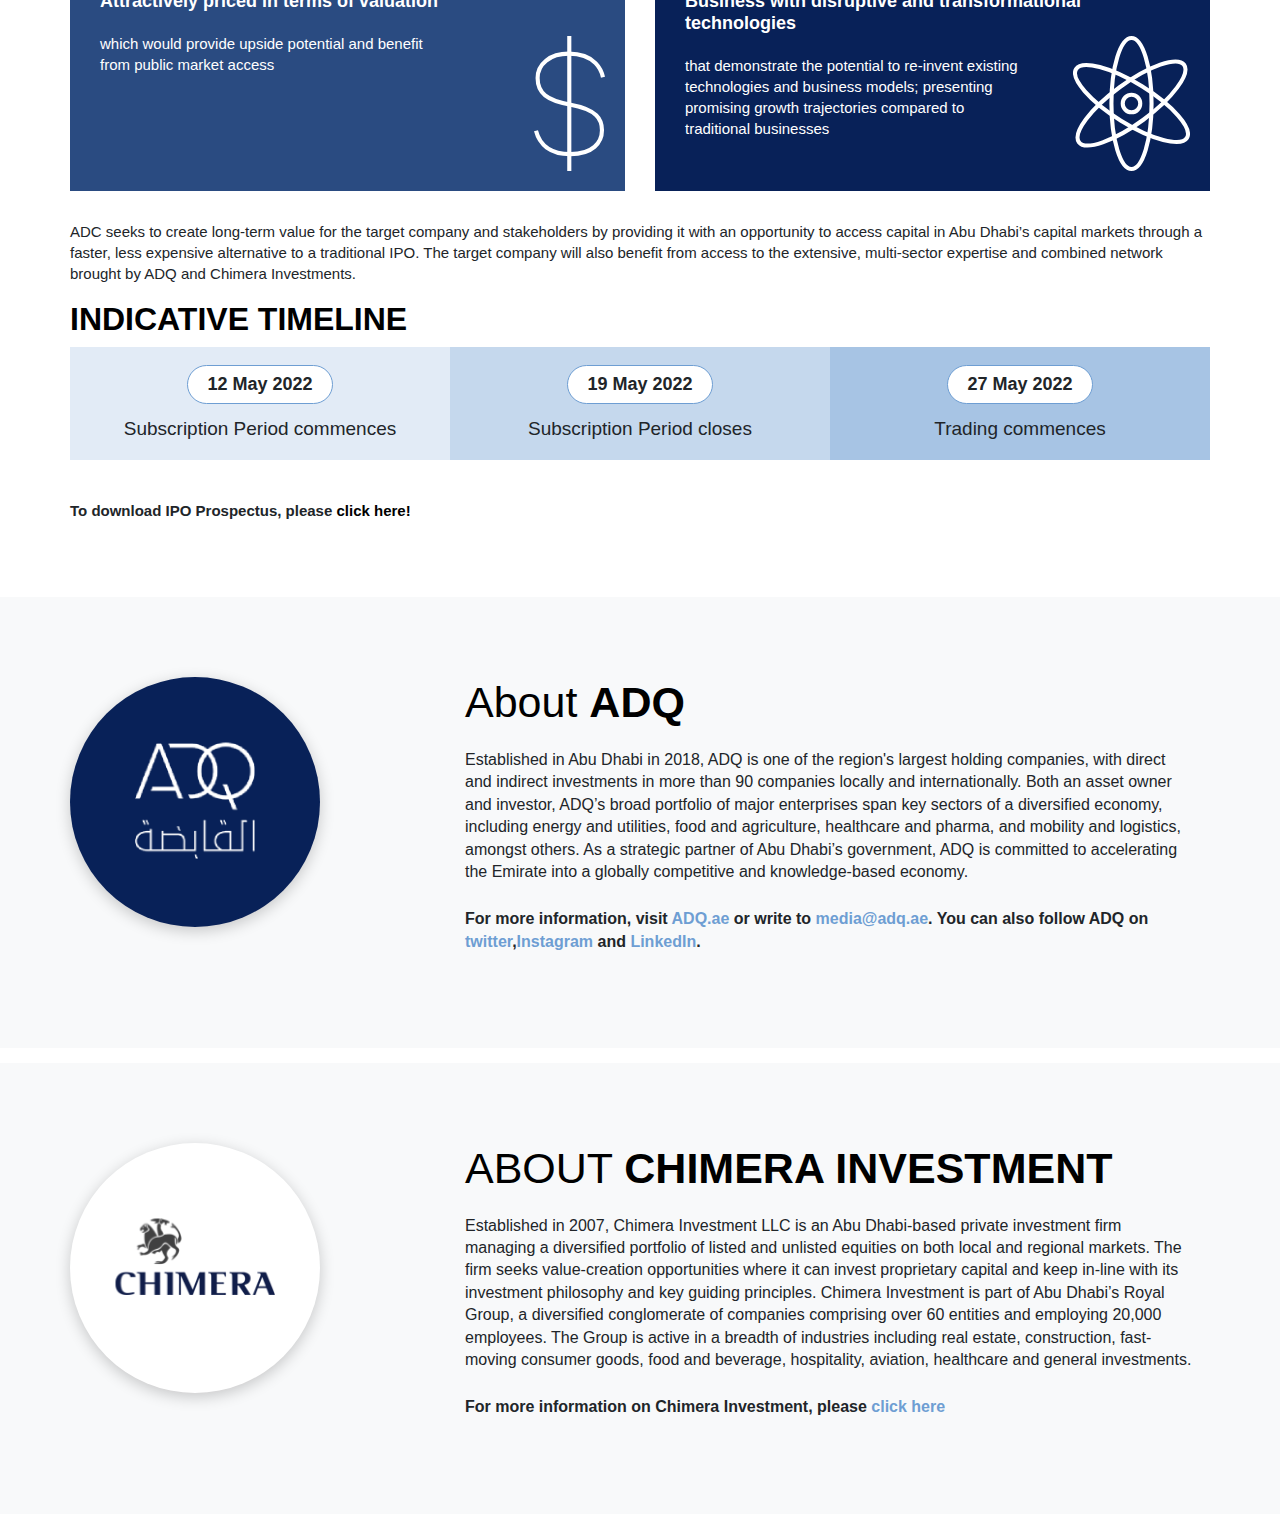
==== commit 66f835db: "M correct" ====
--- a/index2.html
+++ b/index2.html
@@ -40,7 +40,7 @@
             </li>
             <li>
 <<<<<<< Updated upstream
-            <a class="nav-link smoothScroll" href="#"> MANAGMENT TEAMm </a>
+            <a class="nav-link smoothScroll" href="#"> MANAGMENT TEAM </a>
 =======
             <a class="nav-link smoothScroll" href="#"> MANAGMENT TEAM </a>
 >>>>>>> Stashed changes
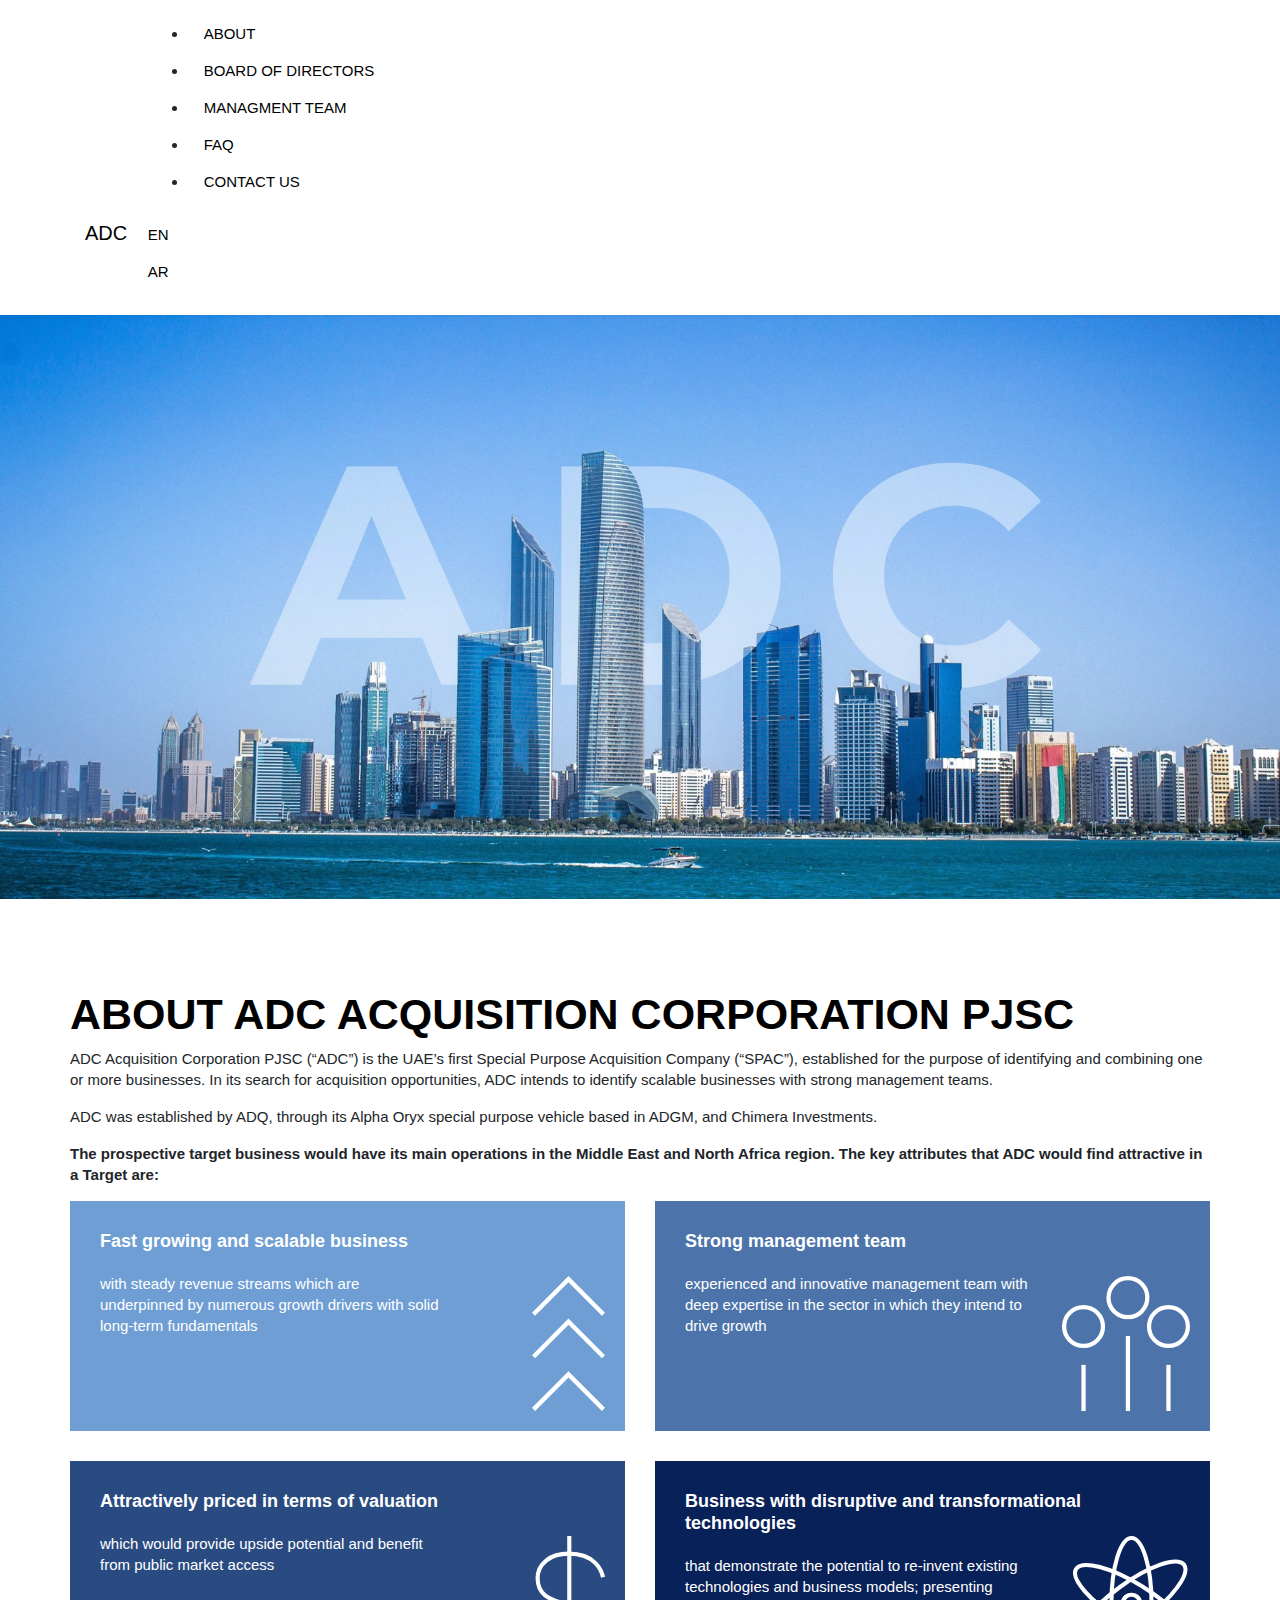
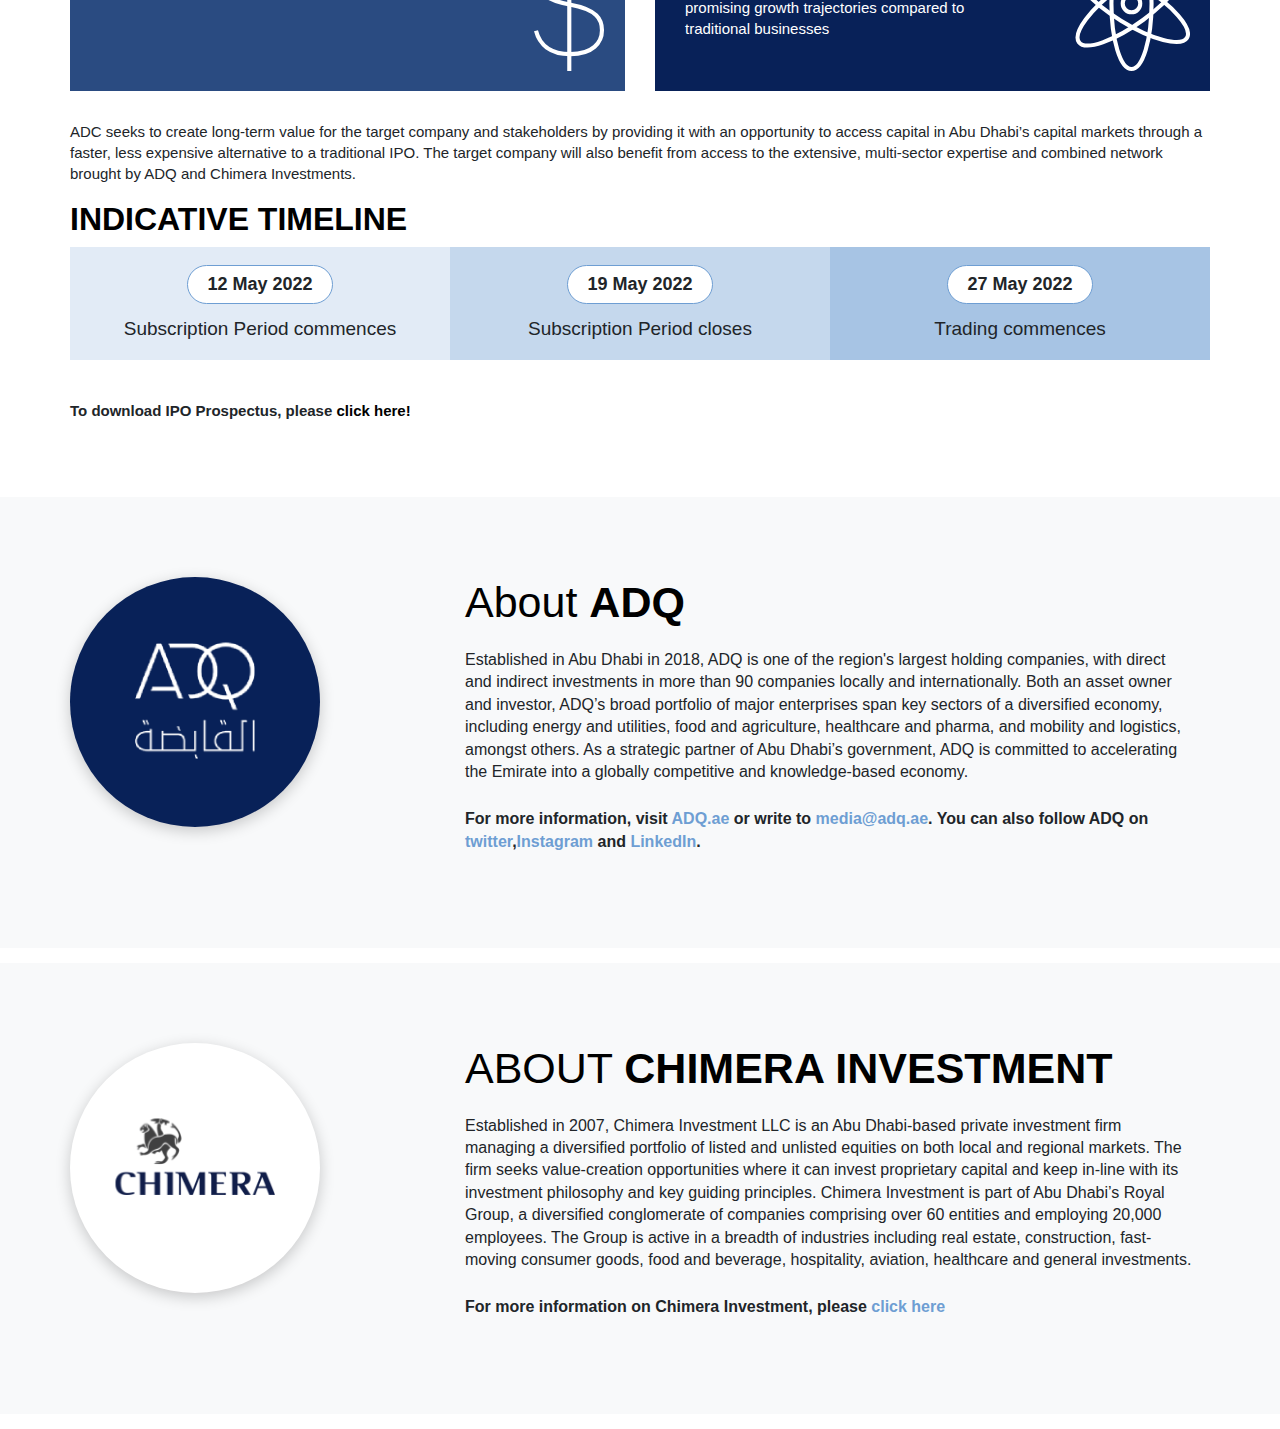
==== commit 6a8426d8: "Update index2.html" ====
--- a/index2.html
+++ b/index2.html
@@ -39,11 +39,7 @@
               <a class="nav-link smoothScroll" href="#">BOARD OF DIRECTORS </a>
             </li>
             <li>
-<<<<<<< Updated upstream
             <a class="nav-link smoothScroll" href="#"> MANAGMENT TEAM </a>
-=======
-            <a class="nav-link smoothScroll" href="#"> MANAGMENT TEAM </a>
->>>>>>> Stashed changes
             </li>
             <li>
               <a class="nav-link smoothScroll" href="#">FAQ </a>
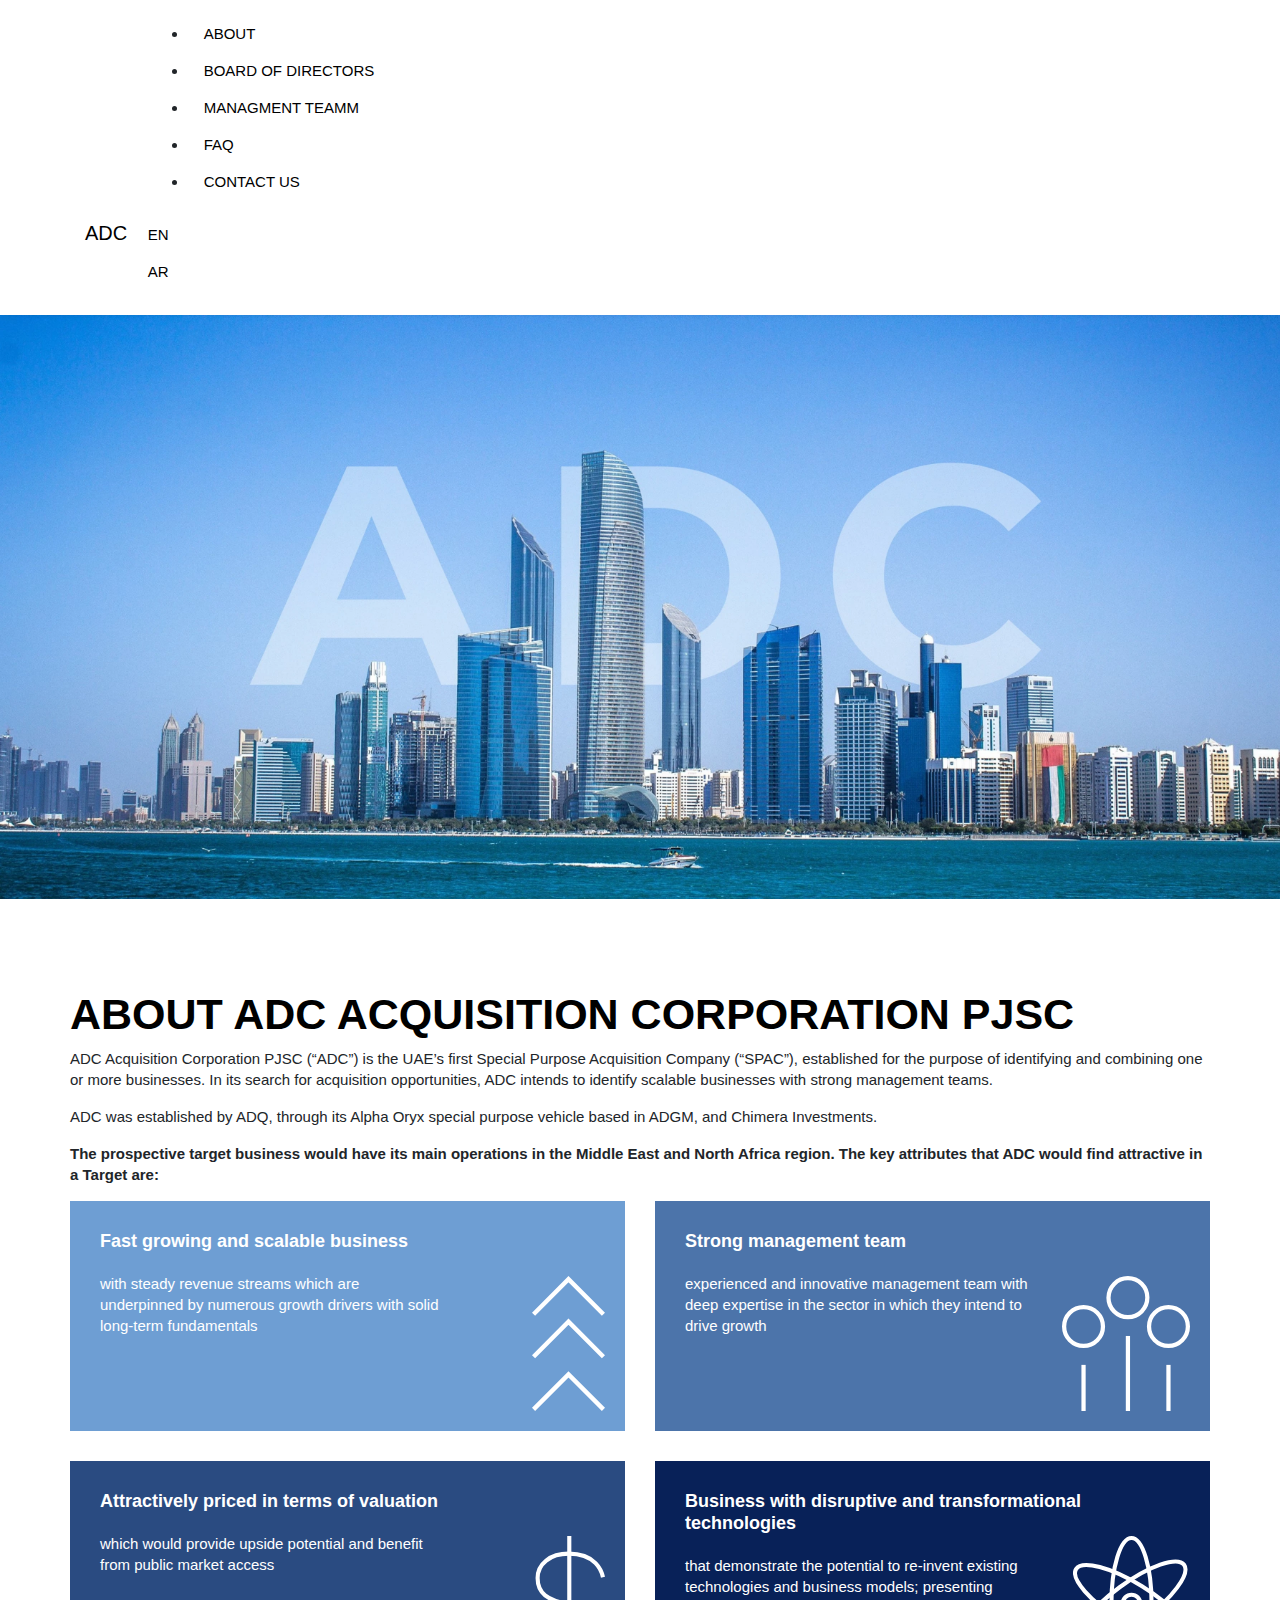
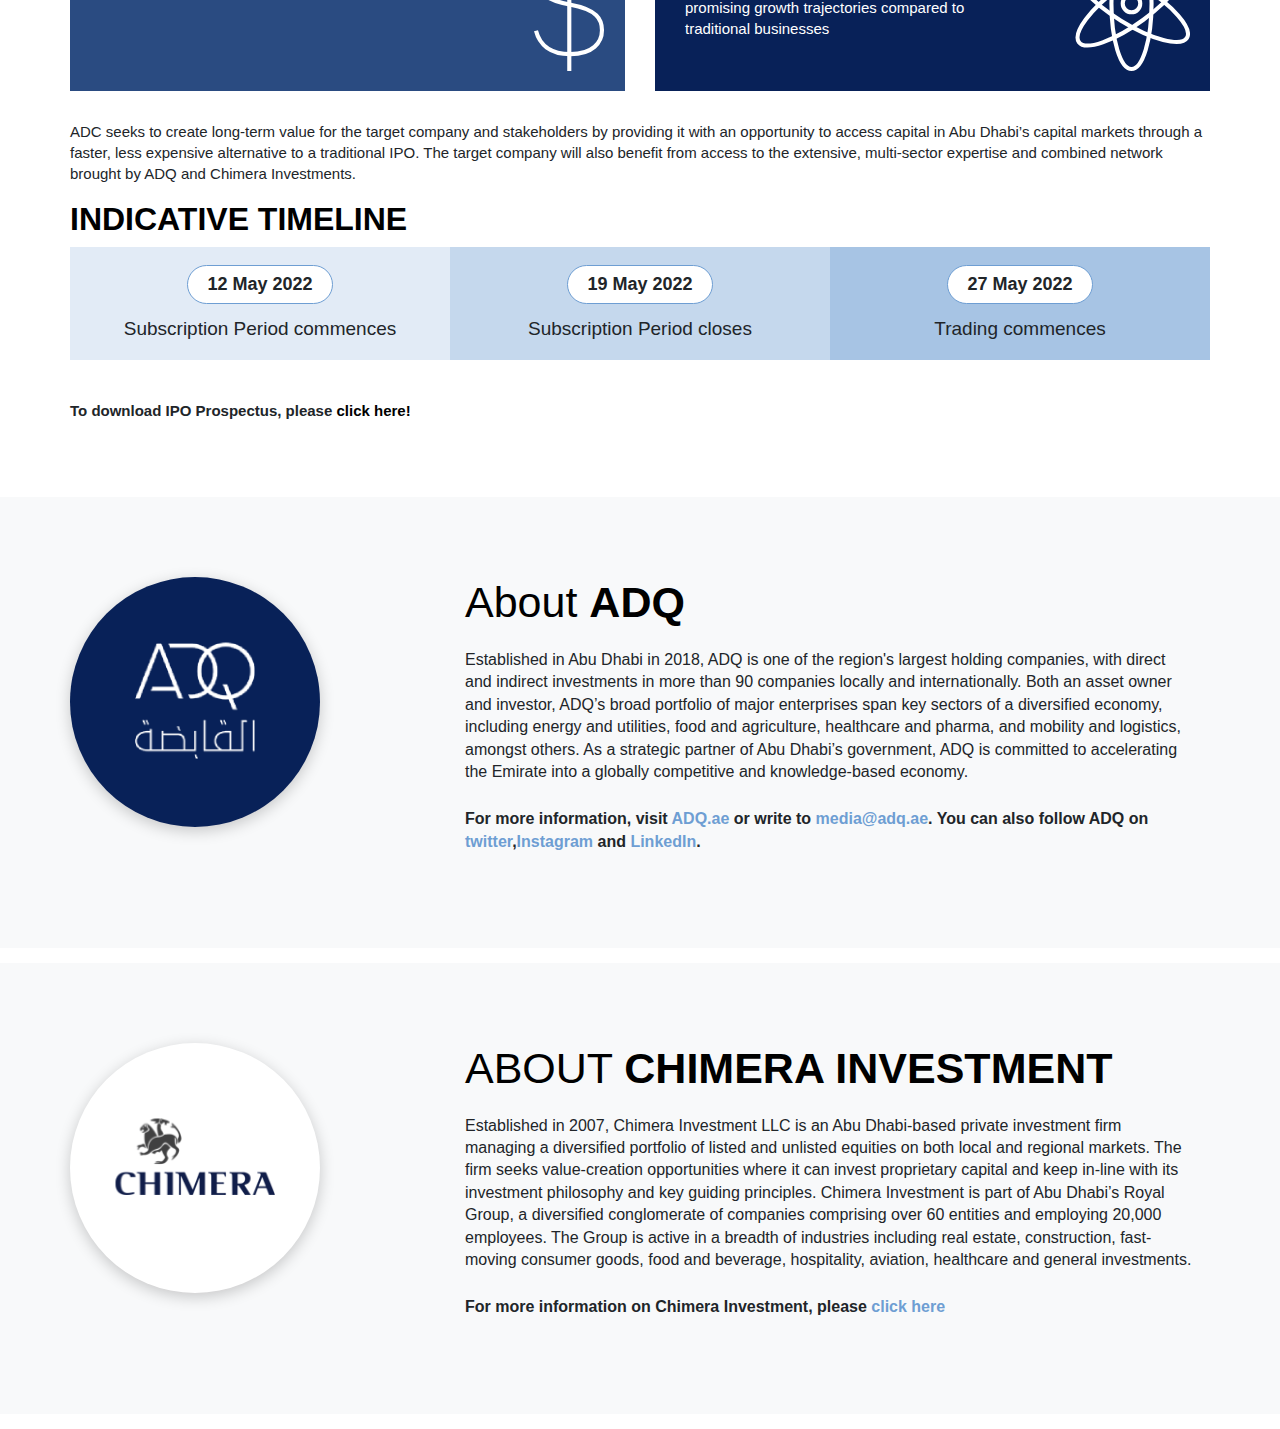
==== commit 059eb71e: "Add another M" ====
--- a/index2.html
+++ b/index2.html
@@ -39,7 +39,7 @@
               <a class="nav-link smoothScroll" href="#">BOARD OF DIRECTORS </a>
             </li>
             <li>
-            <a class="nav-link smoothScroll" href="#"> MANAGMENT TEAM </a>
+            <a class="nav-link smoothScroll" href="#"> MANAGMENT TEAMM </a>
             </li>
             <li>
               <a class="nav-link smoothScroll" href="#">FAQ </a>
